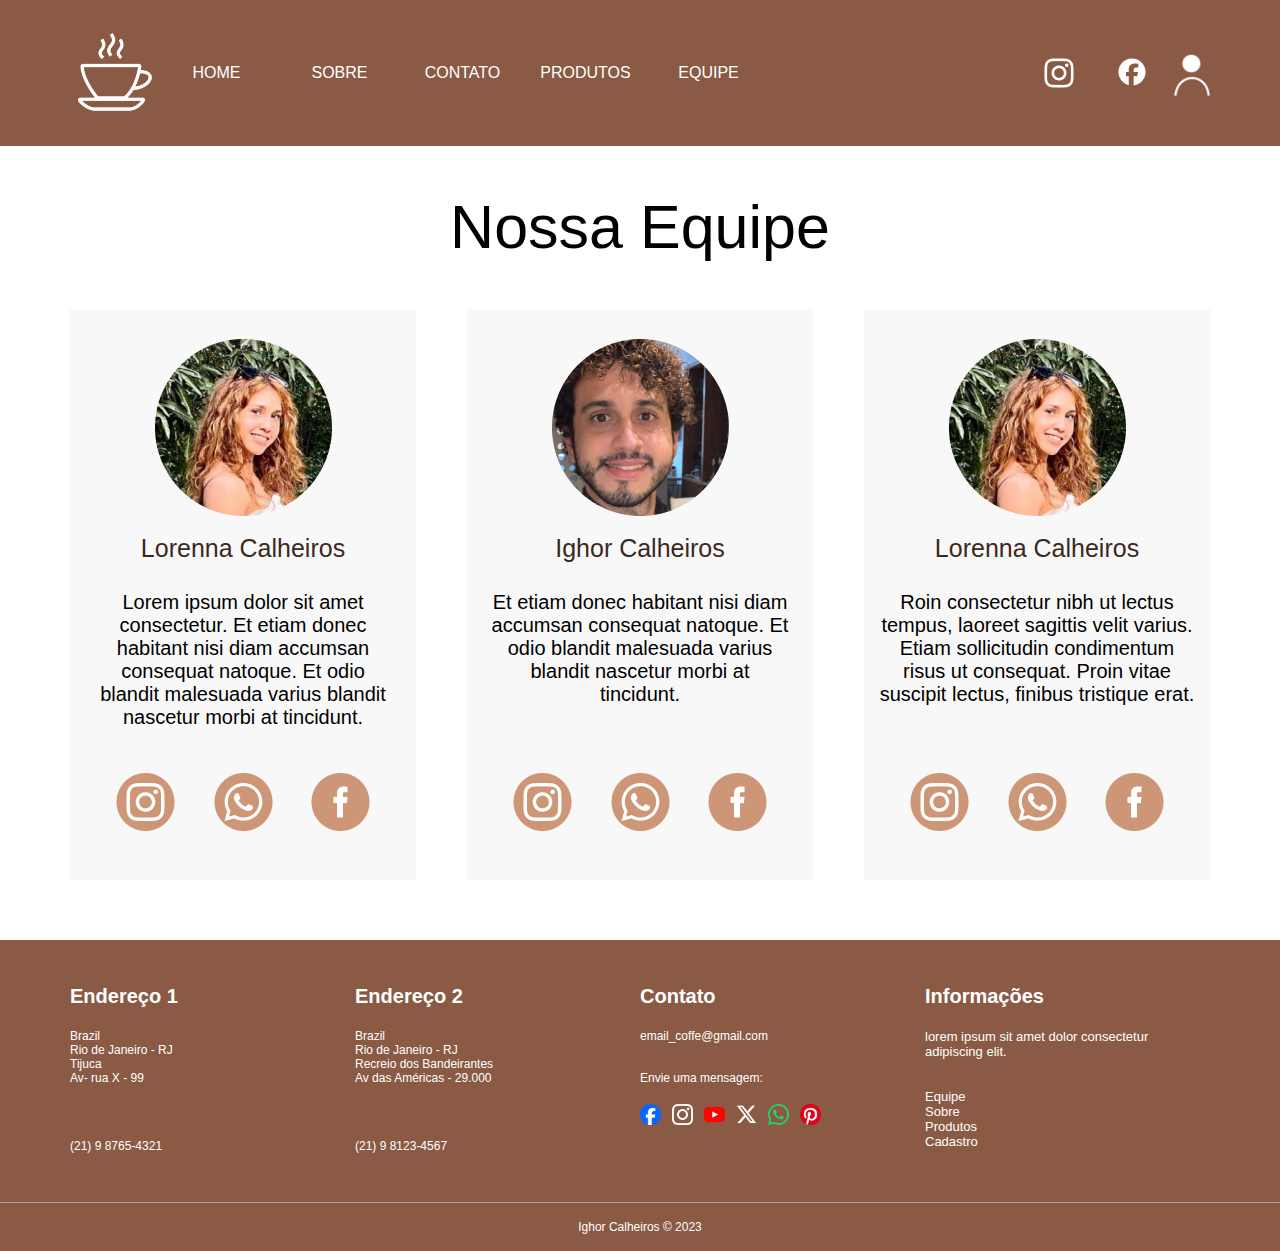
==== equipe.html @ f374edc5 "Trabalho Criado" ====
<!DOCTYPE html>
<html lang="en">

<head>
    <meta charset="UTF-8">
    <meta name="viewport" content="width=device-width, initial-scale=1.0">
    <title>Equipe</title>
    <link rel="icon" href="./images/icons/iconlogofigma.png" type="image/x-icon">

    <link rel="stylesheet" type="text/css" href="./styles/header.css">
    <link rel="stylesheet" type="text/css" href="./styles/equipe.css">
    <link rel="stylesheet" type="text/css" href="./styles/footer.css">
</head>

<body>

    <header>
        <input type="checkbox" id="bt_menu">
        <label for="bt_menu">
            &#9776;
        </label>
        <nav>
            <div class="col col_logo">
                <div>
                    <a href="./index.html">
                        <img id="logoicon" src="./images/icons/iconlogofigma.png" alt="">
                    </a>
                </div>
            </div>
            <div class="col col_menu">
                <ul>
                    <li>
                        <a href="./index.html">
                            HOME
                        </a>
                    </li>
                    <li>
                        <a href="./sobre.html">
                            SOBRE
                        </a>
                        <p></p>
                    </li>
                    <li>
                        <a href="./contato.html">
                            CONTATO
                        </a>
                    </li>
                    <li>
                        <a href="./produtos.html">
                            PRODUTOS
                        </a>
                    </li>
                    <li>
                        <a href="./equipe.html">
                            EQUIPE
                        </a>
                    </li>
                </ul>
            </div>
            <div class="col col_media">
                <div class="container_media">
                    <div class="container-insta">
                        <a href="">
                            <img src="./images/icons/instamenu.png" alt="">
                        </a>
                    </div>
                    <div class="container-facebook">
                        <a href="">
                            <img src="./images/icons/facebookmenu.png" alt="">
                        </a>
                    </div>
                    <div class="container-profile">
                        <a href="">
                            <img src="./images/icons/profileicon.png" alt="">
                        </a>
                    </div>
                </div>
            </div>
        </nav>
    </header>


    <main>
        <h1>Nossa Equipe</h1>
        <div class="equipe_container">
            <div class="card_equipe">
                <div class="container_image_card">
                    <img src="./images/pics/lorenna_pic.png" alt="" class="image_card">
                </div>
                <h5>Lorenna Calheiros</h5>
                <p>Lorem ipsum dolor sit amet consectetur. Et etiam donec habitant nisi diam accumsan consequat natoque.
                    Et odio <br> blandit malesuada varius blandit nascetur morbi at tincidunt. </p>
                    <div class="icon_media_card">
                        <img src="./images/icons/browninstagram.png" alt="">
                        <img src="./images/icons/brownwhatsapp.png" alt="">
                        <img src="./images/icons/brownfacebook.png" alt="">
                    </div>
            </div>

            <div class="card_equipe">
                <div class="container_image_card">
                    <img src="./images/pics/ighor_pic.png" alt="" class="image_card">
                </div>
                <h5>Ighor Calheiros</h5>
                <p>Et etiam donec habitant nisi diam accumsan consequat natoque. Et odio blandit malesuada varius blandit nascetur morbi at <br>tincidunt.  </p>
                <div class="icon_media_card">
                    <img src="./images/icons/browninstagram.png" alt="">
                    <img src="./images/icons/brownwhatsapp.png" alt="">
                    <img src="./images/icons/brownfacebook.png" alt="">
                </div>
            </div>

            <div class="card_equipe">
                <div class="container_image_card">
                    <img src="./images/pics/lorenna_pic.png" alt="" class="image_card">
                </div>
                <h5>Lorenna Calheiros</h5>
                <p>Roin consectetur nibh ut lectus tempus, laoreet sagittis velit varius. Etiam sollicitudin condimentum risus ut consequat. Proin vitae suscipit lectus, finibus tristique erat. </p>
                <div class="icon_media_card">
                    <img src="./images/icons/browninstagram.png" alt="">
                    <img src="./images/icons/brownwhatsapp.png" alt="">
                    <img src="./images/icons/brownfacebook.png" alt="">
                </div>
            </div>

        </div>
    </main>

    <footer>
        <div class="line ln1">
            <div class="col_footer col1">
                <h6>Endereço 1</h6>
                <p>Brazil <br>
                    Rio de Janeiro - RJ <br>
                    Tijuca <br>
                    Av- rua X - 99
                </p>
                <p>(21) 9 8765-4321</p>
            </div>
            <div class="col_footer col2">
                <h6>Endereço 2</h6>
                <p>Brazil <br>
                    Rio de Janeiro - RJ <br>
                    Recreio dos Bandeirantes <br>
                    Av das Américas - 29.000
                </p>
                <p>(21) 9 8123-4567</p>
            </div>
            <div class="col_footer col3">
                <h6>Contato</h6>
                <p>email_coffe@gmail.com <br>
                    <br> <br>
                    Envie uma mensagem:
                </p>
                <!-- <br> -->
                <div class="container_icon_footer">
                    <a href="">
                        <img src="./images/icons/facebookicon.png" alt="">
                    </a>
                    <a href="">
                        <img src="./images/icons/instagramicon.png" alt="">

                    </a>
                    <a href="">
                        <img src="./images/icons/youtubeicon.png" alt="">
                    </a>
                    <a href="">
                        <img src="./images/icons/xicon.png" alt="">
                    </a>
                    <a href="">
                        <img src="./images/icons/whatsappicon.png" alt="">

                    </a>
                    <a href="">
                        <img src="./images/icons/pinteresticon.png" alt="">
                    </a>
                </div>
                <br>

            </div>
            <div class="col_footer col4">
                <h6>Informações</h6>
                <p>lorem ipsum sit amet dolor consectetur adipiscing elit.<br>
                    <br> <br>
                    <a href="">Equipe</a> <br>
                    <a href="">Sobre</a> <br>
                    <a href="">Produtos</a><br>
                    <a href="">Cadastro</a>
                </p>
            </div>

        </div>
        <div class="line ln2">
            Ighor Calheiros © 2023
        </div>
    </footer>

</body>

</html>
---- styles/header.css ----
:root {
    --lightbrown: #E6B8A2;
    --mediumbrown: #CD9777;
    --myblue: rgb(101, 101, 207);
    --brown: #8A5A44;
}
body {
    /* background-color: var(--lightbrown); */
    /* background-color: yellow; */
}
* {
    margin: 0;
    padding: 0;
    font-family: Helvetica, sans-serif, Arial
}

header {
    height: 146px;
    background-color: #8A5A44;
}


#bt_menu {
    display: none;
    transition: 0.5s;
}

label[for="bt_menu"] {
    font-size: 40px;
    transition: 0.5s;
    display: none;
}

/* ------------------------------------------------------  */
/* ------------------------------------------------------  */
/* ------------------------------------------------------  */


header nav {
    margin: auto;
    width: 1140px;
    height: 146px;
    /* background-color: brown; */
    /* background-color: yellow; */
    display: flex;
    flex-direction: row;
}

.col_logo {
    width: 85px;
    /* background-color: gold; */
    align-items: center;
    justify-content: center;
    display: flex;
}

.col_logo div {
    /* background-color: red; */
}

.col_logo #logoicon {
    width: 85px;
    height: 85px;
    /* box-sizing: border-box; */
    /* background-color: red; */

}

/* ------------------------------------------------------  */

.col_menu {
    width: 615px;
    /* background-color: green; */

}

.col_menu ul {
    display: flex;
    flex-direction: row;
    text-decoration: none;
    list-style: none;
    align-items: center;
    justify-content: center;
    /* background-color: rgb(34, 80, 121); */
    height: 100px;
    height: 146px;
    /* height: 8em; */

}

.col_menu ul li {
    width: 123px;
    /* margin: 9px; */
    /* background-color: beige; */
    text-align: center;
}

.col_menu ul li a {
    text-decoration: none;
    padding: 10px 0;
    /* display: inline-block; */
    display: block;
    color: white;
}

.col_menu ul li a:hover {
    background-color: #603A2F;
    color: white;
}

/* ------------------------------------------------------  */

.col_media {
    width: 440px;
    /* background-color: greenyellow; */
    align-items: center;
    justify-content: right;
    display: flex;
    /* background-color: red; */
}

.container_media {
    width: 244px;
    height: 65px;
    /* background-color: aqua; */
    display: flex;
    align-items: center;
    justify-content: right;
    padding: 0;
}

.container_media .container-insta {
    width: 62px;
    height: 30px;
    /* background-color: blue; */
    text-align: center;
}

.container_media .container-facebook {
    /* background-color: green; */
    text-align: center;
    width: 84px;
    height: 30px;
    align-items: center;
    justify-content: center;
}

.container_media .container-profile {
    width: 78px;
    width: fit-content;
    height: 41px;
    text-align: center;
    align-items: center;
    justify-content: center;
    /* background-color: blueviolet; */
}

.container_media .container-profile img {
    width: 36px;
    align-items: center;
    justify-content: center;
    /* background-color: yellow; */
}


/*   ====================================================== */
/*   =================== RESPONSIVIDADE ===================  */
/*   ====================================================== */

@media(max-width:1140px) {
    header {
        /* background-color: blue; */
        width: 100%;
    }

    header nav {
        width: 100%;
    }

    .col_logo {
        width: 7%;
    }

    .col_menu {
        width: 54%;
    }

    .col_media {
        width: 38%;
    }
}

@media(max-width:800px) {

    header {
        display: block;
        width: 100%;
        /* background-color: red; */
        height: 73px;
    }

    label[for="bt_menu"] {
        display: block;
        padding: 10px 15px;
        /* background-color: #24AC71; */
        /* border-bottom: 1px solid var(--mediumbrown); */
    }

    #bt_menu:checked~nav {
        /* background-color: yellow; */
        transition: 0.5s;
        margin-left: 0%;
        width: 100%;

        /* height: 1000px; */
    }


    header nav {
        /* margin-left: -100%; */
        transition: 0.5s;
        background-color: var(--mediumbrown);
        background-color: #603A2F;
        margin-left: -100%;
        display: block;
        width: 100%;
        position: absolute;
        height: auto;
        padding: 0 8px;
        /* background-color: red; */
        box-sizing: border-box;
    }

    nav .col_logo {
        /* display: none; */
        display: block;
        width: 100%;
        text-align: center;
        /* background-color: blue; */
        height: auto;
    }

    nav .col_menu {
        /* background-color: pink; */
        height: 700px;
        height: auto;
    }

    nav .col_menu ul {
        /* background-color: #054e2e; */
        height: auto;
    }

    nav .col {
        display: block;
        width: 100%;
        /* flex-direction: column; */
    }

    nav .col ul {
        /* background-color: gray; */
        width: 100%;
        display: block;
    }

    nav .col ul li {
        width: 100%;
        display: block;
    }

    nav .col ul li a {
        width: 100%;
        display: block;
        /* background-color: gray; */
        padding: 20px 0%;
        margin: 8px 0px;
        box-sizing: border-box;
    }

    nav .col ul li a:hover {
        background-color: rebeccapurple;
        /* background-color: #E6B8A2; */
        background-color: var(--mediumbrown);
    }

    nav .col_media {
        /* background-color: orange; */
        width: 100%;
        display: block;
        justify-content: none;
        /* height: 146px; */
    }

    nav .col_media .container_media {
        display: block;
        /* background-color: crimson; */
        width: 100%;
        text-align: center;
    }

    nav .col_media .container_media {
        display: block;
        /* background-color: crimson; */
        width: 100%;
        text-align: center;
        height: auto;
    }

    nav .col_media .container_media .container-insta {
        width: 100%;
        display: none;
    }

    nav .col_media .container_media .container-facebook {
        display: none;
        width: 100%;
    }

    nav .col_media .container_media .container-profile {
        width: 100%;
        /* background-color: yellow; */
        /* padding: ; */
        margin-bottom: 10px;
    }

    nav .col_media .container_media .container-profile a:hover{
        background-color: var(--mediumbrown);
        /* ba */
        width: 100%;
        height: auto;
        display: block;
    }
    
}
---- styles/equipe.css ----
:root {
    --darkestbrown: #3D281E;
    --brown: #8A5A44;
    --mediumbrown: #8A5A44;
    --lightbrown: #E6B8A2;
    --colorText: #343434;
}

* {
    padding: 0;
    margin: 0;
}

main {
    padding-bottom: 60px;
}

h1 {
    width: fit-content;
    margin: auto;
    font-size: 61px;
    height: 163px;
    line-height: 163px;
    font-weight: normal;
    /* background-color: #832424; */

}

.equipe_container {
    width: 1140px;
    display: flex;
    flex-direction: row;
    margin: auto;
    justify-content: space-between;

    transition: 0.5s;
}

.equipe_container .card_equipe {
    background-color: red;
    background-color: #f8f8f8;
    width: 346px;
    /* margin: auto; */
    text-align: center;
    height: 571px;
    box-sizing: border-box;
}


.equipe_container .card_equipe .container_image_card {
    padding-top: 30px;
    padding-bottom: 0;
    /* background-color: aqua; */
    height: fit-content;
    /* width: 177px; */
}

.equipe_container .card_equipe .container_image_card img {
    width: 177px;
    /* background-color: red; */
    margin-bottom: 0;
}

.equipe_container .card_equipe h5 {
    height: 43px;
    font-size: 25px;
    font-weight: normal;
    color: var(--darkestbrown);
    margin: 14px auto;
}

.equipe_container .card_equipe p {
    /* background-color: red; */
    width: 317px;
    height: 168px;
    margin: auto;
    font-size: 20px;
    text-align: center;
    /* background-color: green; */
    margin: 14px auto;
}

.equipe_container .card_equipe .icon_media_card {

    margin: 14px auto;
    /* background: purple; */
    width: 254px;
    text-align: center;
    display: flex;

    justify-content: space-between;
}

.equipe_container .card_equipe .icon_media_card img {
    cursor: pointer;
}



@media(max-width:1140px) {
    .equipe_container {
        transition: 0.5s;
        width: 100%;
    }

    .equipe_container .card_equipe {
        width: 33.333%;
    }

}




@media(max-width:1000px) {
    .equipe_container {
        flex-direction: column;
    }

    .equipe_container .card_equipe {
        width: 400px;
        margin: auto;
        margin-top: 30px;
    }
}
---- styles/footer.css ----
:root {
    --lightbrown: #E6B8A2;
    --mediumbrown: #CD9777;
    --myblue: rgb(101, 101, 207);
    --brown: #8A5A44;
}


* {
    margin: 0;
    padding: 0;
}

footer {
    background-color: #8A5A44;
    padding-top: 45px;
    padding-bottom: 0;
}


footer .ln1 {
    width: 1140px;
    margin: auto;
    display: flex;
    flex-direction: row;
    height: 217px;
}

footer div .col_footer {
    width: 25%;
    color: white;
}

footer div .col_footer h6 {
    font-size: 20px;
    height: 24px;
    font-weight: 600;
}

footer .col1 {
    /* background-color: green; */
}

footer .col2 {
    /* background-color: purple; */

}

footer .col3 {
    /* background-color: red; */

}

footer .col4 {
    /* background-color: blue; */

}


footer .col1 p {
    height: 90px;
    margin: 20px 0;
    font-size: 12px;
}

footer .col2 p {
    height: 90px;
    margin: 20px 0;
    font-size: 12px;
}

footer .col3 p {
    height: 55px;
    margin: 20px 0;
    font-size: 12px;
}

footer .col3 .container_icon_footer {
    display: flex;
    flex-direction: row;
    width: 186px;
}

footer .col3 .container_icon_footer a {
    width: 21px;
    margin: auto;
}

footer .col3 .container_icon_footer a:first-child {
    margin-left: 0;
}

footer .col3 .container_icon_footer img {
    width: 21px;
    margin: auto;
}


footer .col4 p {
    margin: 20px 0;
    font-size: 13px;
    text-decoration: none;
    width: 272px;
}

footer .col_footer p a {
    color: white;
    text-decoration: none;
}

footer .ln2 {
    height: 48px;
    border-top: 1px solid #9AAAA2;
    font-size: 12px;
    color: white;
    text-align: center;
    line-height: 48px;
}


@media(max-width:1140px) {

    footer .ln1 {
        width: 100%;
    }

    footer .col4 p {
        width: auto;
    }

    footer .col3 .container_icon_footer {
        width: 100%;
        width: 186px;
        margin: 0;
        height: auto;
    }

}

@media(max-width:800px) {
    footer {
        width: 100%;
    }

    footer .ln1 {
        height: auto;
        display: block;
    }

    footer div .col_footer{
        width: 100%;
        padding-left: 20px;
        box-sizing: border-box;
        margin: 20px 0;
        border-bottom: 1px solid var(--mediumbrown);
    }

    footer div .col1 p {
        height: auto;
    }

    footer div .col2 p {
        height: auto;
    }

    footer div .col3 p {
        height: auto;
    }

    footer div  .col4 {
        background-color: none;
        height: auto;
        margin: 20px 0;
        display: block;
        border: none;


    }


}
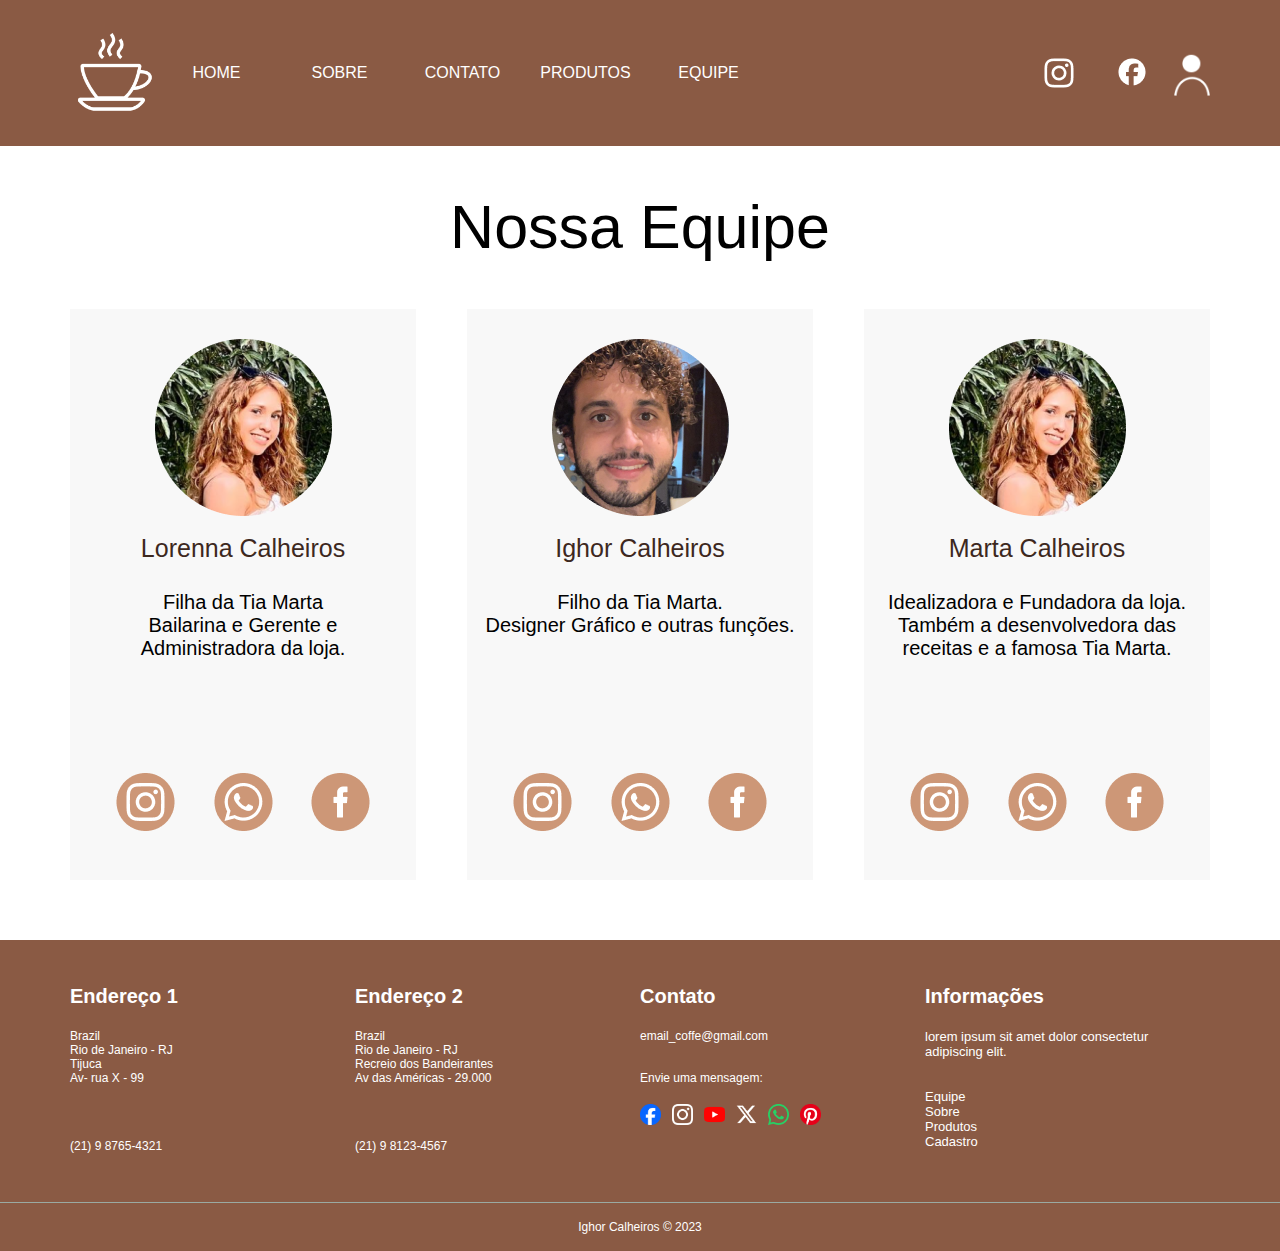
==== commit df8c0b7c: "Update equipe.html" ====
--- a/equipe.html
+++ b/equipe.html
@@ -88,8 +88,7 @@
                     <img src="./images/pics/lorenna_pic.png" alt="" class="image_card">
                 </div>
                 <h5>Lorenna Calheiros</h5>
-                <p>Lorem ipsum dolor sit amet consectetur. Et etiam donec habitant nisi diam accumsan consequat natoque.
-                    Et odio <br> blandit malesuada varius blandit nascetur morbi at tincidunt. </p>
+                <p>Filha da Tia Marta<br>Bailarina e Gerente e Administradora da loja. </p>
                     <div class="icon_media_card">
                         <img src="./images/icons/browninstagram.png" alt="">
                         <img src="./images/icons/brownwhatsapp.png" alt="">
@@ -102,7 +101,7 @@
                     <img src="./images/pics/ighor_pic.png" alt="" class="image_card">
                 </div>
                 <h5>Ighor Calheiros</h5>
-                <p>Et etiam donec habitant nisi diam accumsan consequat natoque. Et odio blandit malesuada varius blandit nascetur morbi at <br>tincidunt.  </p>
+                <p>Filho da Tia Marta.<br>Designer Gráfico e outras funções. </p>
                 <div class="icon_media_card">
                     <img src="./images/icons/browninstagram.png" alt="">
                     <img src="./images/icons/brownwhatsapp.png" alt="">
@@ -114,8 +113,8 @@
                 <div class="container_image_card">
                     <img src="./images/pics/lorenna_pic.png" alt="" class="image_card">
                 </div>
-                <h5>Lorenna Calheiros</h5>
-                <p>Roin consectetur nibh ut lectus tempus, laoreet sagittis velit varius. Etiam sollicitudin condimentum risus ut consequat. Proin vitae suscipit lectus, finibus tristique erat. </p>
+                <h5>Marta Calheiros</h5>
+                <p>Idealizadora e Fundadora da loja.<br>Também a desenvolvedora das receitas e a famosa Tia Marta. </p>
                 <div class="icon_media_card">
                     <img src="./images/icons/browninstagram.png" alt="">
                     <img src="./images/icons/brownwhatsapp.png" alt="">
